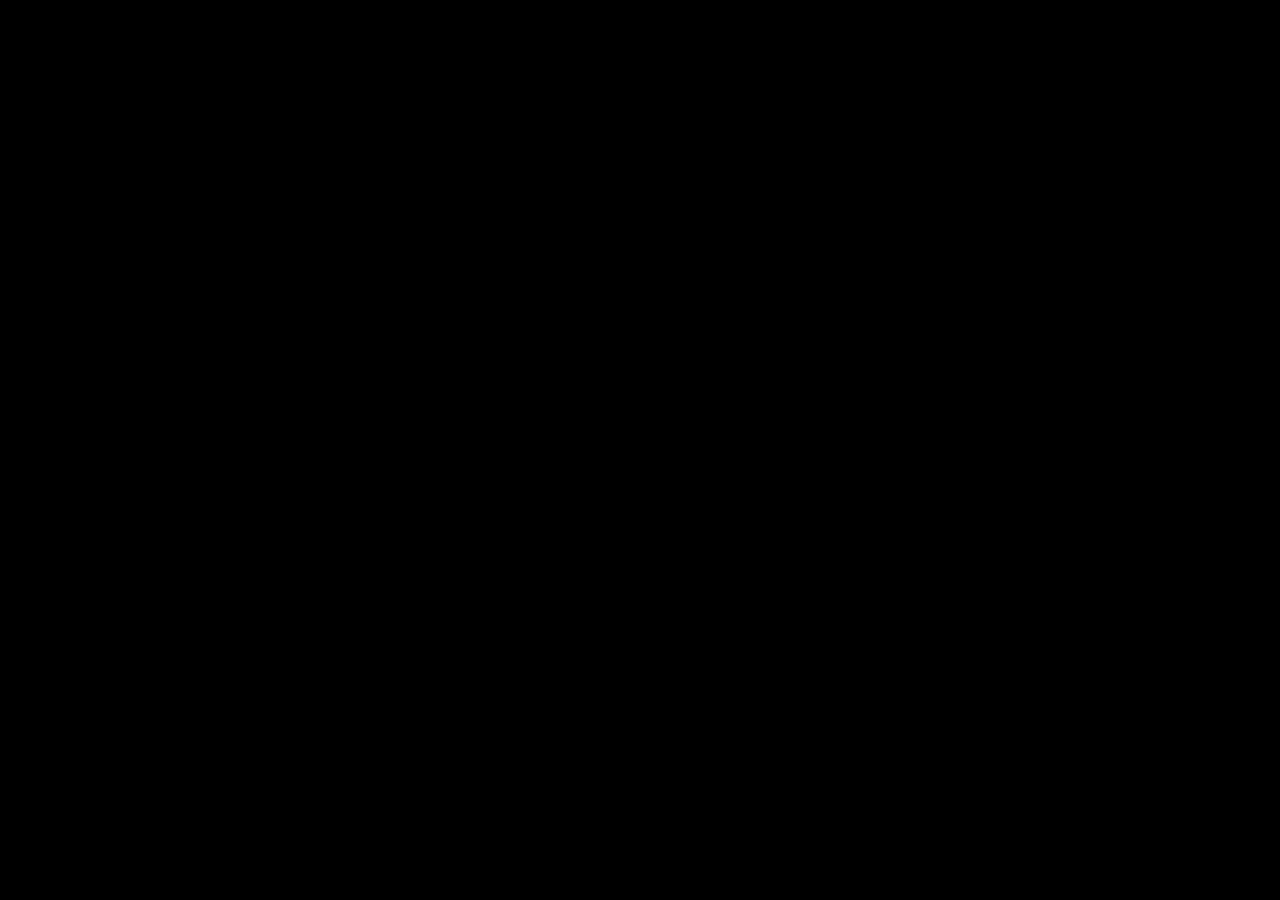
==== files/main-game/main-game.html @ e4a230fa "Uploading initial build 0 game" ====
<!DOCTYPE html>
<html lang="en">
	<head>
		<meta charset="utf-8">
		<meta name="viewport" content="width=device-width, user-scalable=no, initial-scale=1.0">
		<title>Rock Shooter 99!</title>
		<style>
html, body, #canvas {
	margin: 0;
	padding: 0;
	border: 0;
}

body {
	color: white;
	background-color: black;
	overflow: hidden;
	touch-action: none;
}

#canvas {
	display: block;
}

#canvas:focus {
	outline: none;
}

#status, #status-splash, #status-progress {
	position: absolute;
	left: 0;
	right: 0;
}

#status, #status-splash {
	top: 0;
	bottom: 0;
}

#status {
	background-color: #242424;
	display: flex;
	flex-direction: column;
	justify-content: center;
	align-items: center;
	visibility: hidden;
}

#status-splash {
	max-height: 100%;
	max-width: 100%;
	margin: auto;
}

#status-splash.show-image--false {
	display: none;
}

#status-splash.fullsize--true {
	height: 100%;
	width: 100%;
	object-fit: contain;
}

#status-splash.use-filter--false {
	image-rendering: pixelated;
}

#status-progress, #status-notice {
	display: none;
}

#status-progress {
	bottom: 10%;
	width: 50%;
	margin: 0 auto;
}

#status-notice {
	background-color: #5b3943;
	border-radius: 0.5rem;
	border: 1px solid #9b3943;
	color: #e0e0e0;
	font-family: 'Noto Sans', 'Droid Sans', Arial, sans-serif;
	line-height: 1.3;
	margin: 0 2rem;
	overflow: hidden;
	padding: 1rem;
	text-align: center;
	z-index: 1;
}
		</style>
		<link id="-gd-engine-icon" rel="icon" type="image/png" href="main-game.icon.png" />
<link rel="apple-touch-icon" href="main-game.apple-touch-icon.png"/>

	</head>
	<body>
		<canvas id="canvas">
			Your browser does not support the canvas tag.
		</canvas>

		<noscript>
			Your browser does not support JavaScript.
		</noscript>

		<div id="status">
			<img id="status-splash" class="show-image--true fullsize--true use-filter--true" src="main-game.png" alt="">
			<progress id="status-progress"></progress>
			<div id="status-notice"></div>
		</div>

		<script src="main-game.js"></script>
		<script>
const GODOT_CONFIG = {"args":[],"canvasResizePolicy":2,"emscriptenPoolSize":8,"ensureCrossOriginIsolationHeaders":true,"executable":"main-game","experimentalVK":false,"fileSizes":{"main-game.pck":1463692,"main-game.wasm":35740641},"focusCanvas":true,"gdextensionLibs":[],"godotPoolSize":4};
const GODOT_THREADS_ENABLED = false;
const engine = new Engine(GODOT_CONFIG);

(function () {
	const statusOverlay = document.getElementById('status');
	const statusProgress = document.getElementById('status-progress');
	const statusNotice = document.getElementById('status-notice');

	let initializing = true;
	let statusMode = '';

	function setStatusMode(mode) {
		if (statusMode === mode || !initializing) {
			return;
		}
		if (mode === 'hidden') {
			statusOverlay.remove();
			initializing = false;
			return;
		}
		statusOverlay.style.visibility = 'visible';
		statusProgress.style.display = mode === 'progress' ? 'block' : 'none';
		statusNotice.style.display = mode === 'notice' ? 'block' : 'none';
		statusMode = mode;
	}

	function setStatusNotice(text) {
		while (statusNotice.lastChild) {
			statusNotice.removeChild(statusNotice.lastChild);
		}
		const lines = text.split('\n');
		lines.forEach((line) => {
			statusNotice.appendChild(document.createTextNode(line));
			statusNotice.appendChild(document.createElement('br'));
		});
	}

	function displayFailureNotice(err) {
		console.error(err);
		if (err instanceof Error) {
			setStatusNotice(err.message);
		} else if (typeof err === 'string') {
			setStatusNotice(err);
		} else {
			setStatusNotice('An unknown error occurred.');
		}
		setStatusMode('notice');
		initializing = false;
	}

	const missing = Engine.getMissingFeatures({
		threads: GODOT_THREADS_ENABLED,
	});

	if (missing.length !== 0) {
		if (GODOT_CONFIG['serviceWorker'] && GODOT_CONFIG['ensureCrossOriginIsolationHeaders'] && 'serviceWorker' in navigator) {
			let serviceWorkerRegistrationPromise;
			try {
				serviceWorkerRegistrationPromise = navigator.serviceWorker.getRegistration();
			} catch (err) {
				serviceWorkerRegistrationPromise = Promise.reject(new Error('Service worker registration failed.'));
			}
			// There's a chance that installing the service worker would fix the issue
			Promise.race([
				serviceWorkerRegistrationPromise.then((registration) => {
					if (registration != null) {
						return Promise.reject(new Error('Service worker already exists.'));
					}
					return registration;
				}).then(() => engine.installServiceWorker()),
				// For some reason, `getRegistration()` can stall
				new Promise((resolve) => {
					setTimeout(() => resolve(), 2000);
				}),
			]).then(() => {
				// Reload if there was no error.
				window.location.reload();
			}).catch((err) => {
				console.error('Error while registering service worker:', err);
			});
		} else {
			// Display the message as usual
			const missingMsg = 'Error\nThe following features required to run Godot projects on the Web are missing:\n';
			displayFailureNotice(missingMsg + missing.join('\n'));
		}
	} else {
		setStatusMode('progress');
		engine.startGame({
			'onProgress': function (current, total) {
				if (current > 0 && total > 0) {
					statusProgress.value = current;
					statusProgress.max = total;
				} else {
					statusProgress.removeAttribute('value');
					statusProgress.removeAttribute('max');
				}
			},
		}).then(() => {
			setStatusMode('hidden');
		}, displayFailureNotice);
	}
}());
		</script>
	</body>
</html>
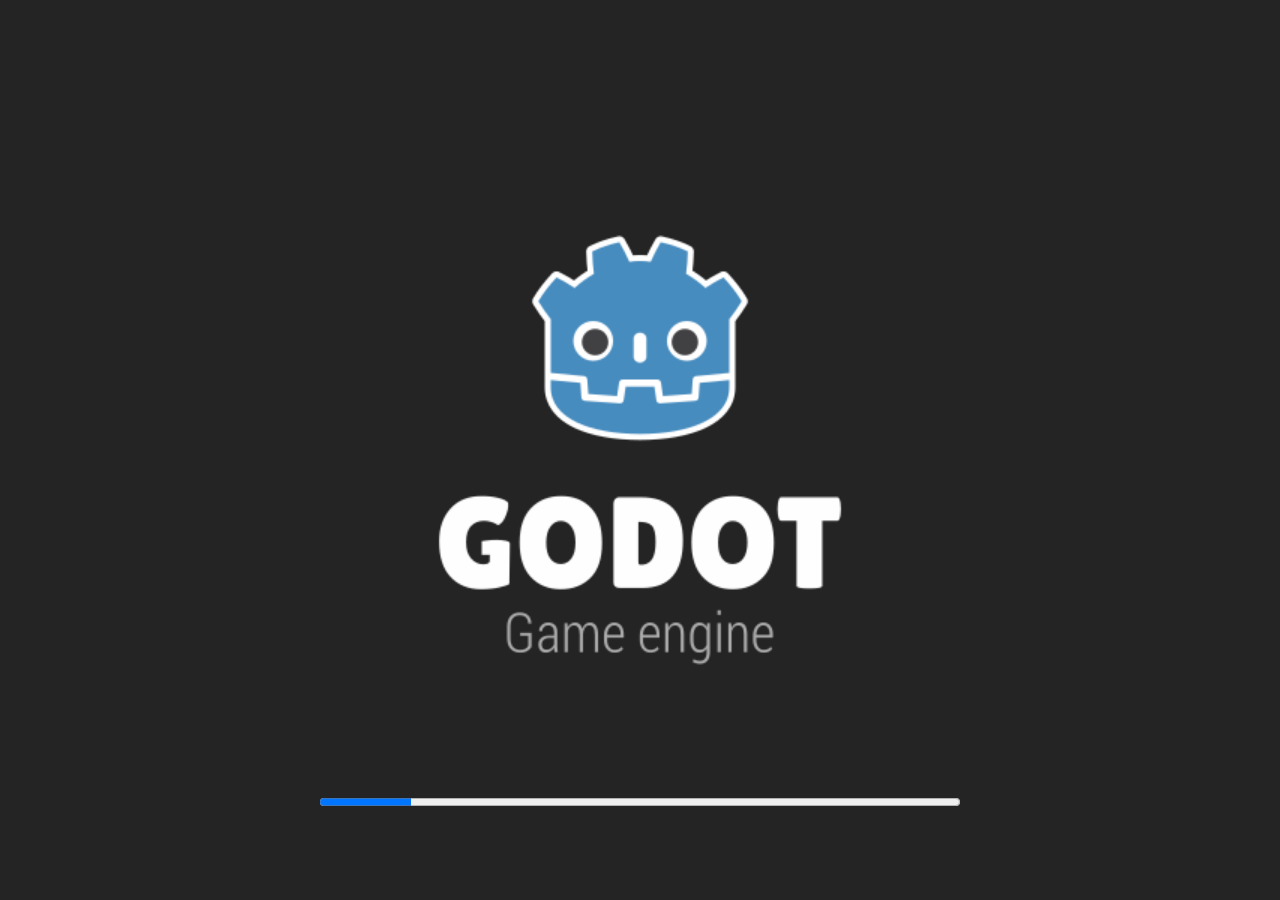
==== commit 40c007c1: "Uploading Build 0.03 (Pre Alpha) - Playble" ====
--- a/files/main-game/main-game.html
+++ b/files/main-game/main-game.html
@@ -111,7 +111,7 @@
 
 		<script src="main-game.js"></script>
 		<script>
-const GODOT_CONFIG = {"args":[],"canvasResizePolicy":2,"emscriptenPoolSize":8,"ensureCrossOriginIsolationHeaders":true,"executable":"main-game","experimentalVK":false,"fileSizes":{"main-game.pck":1463692,"main-game.wasm":35740641},"focusCanvas":true,"gdextensionLibs":[],"godotPoolSize":4};
+const GODOT_CONFIG = {"args":[],"canvasResizePolicy":2,"emscriptenPoolSize":8,"ensureCrossOriginIsolationHeaders":true,"executable":"main-game","experimentalVK":false,"fileSizes":{"main-game.pck":6246896,"main-game.wasm":37686550},"focusCanvas":true,"gdextensionLibs":[],"godotPoolSize":4};
 const GODOT_THREADS_ENABLED = false;
 const engine = new Engine(GODOT_CONFIG);
 
